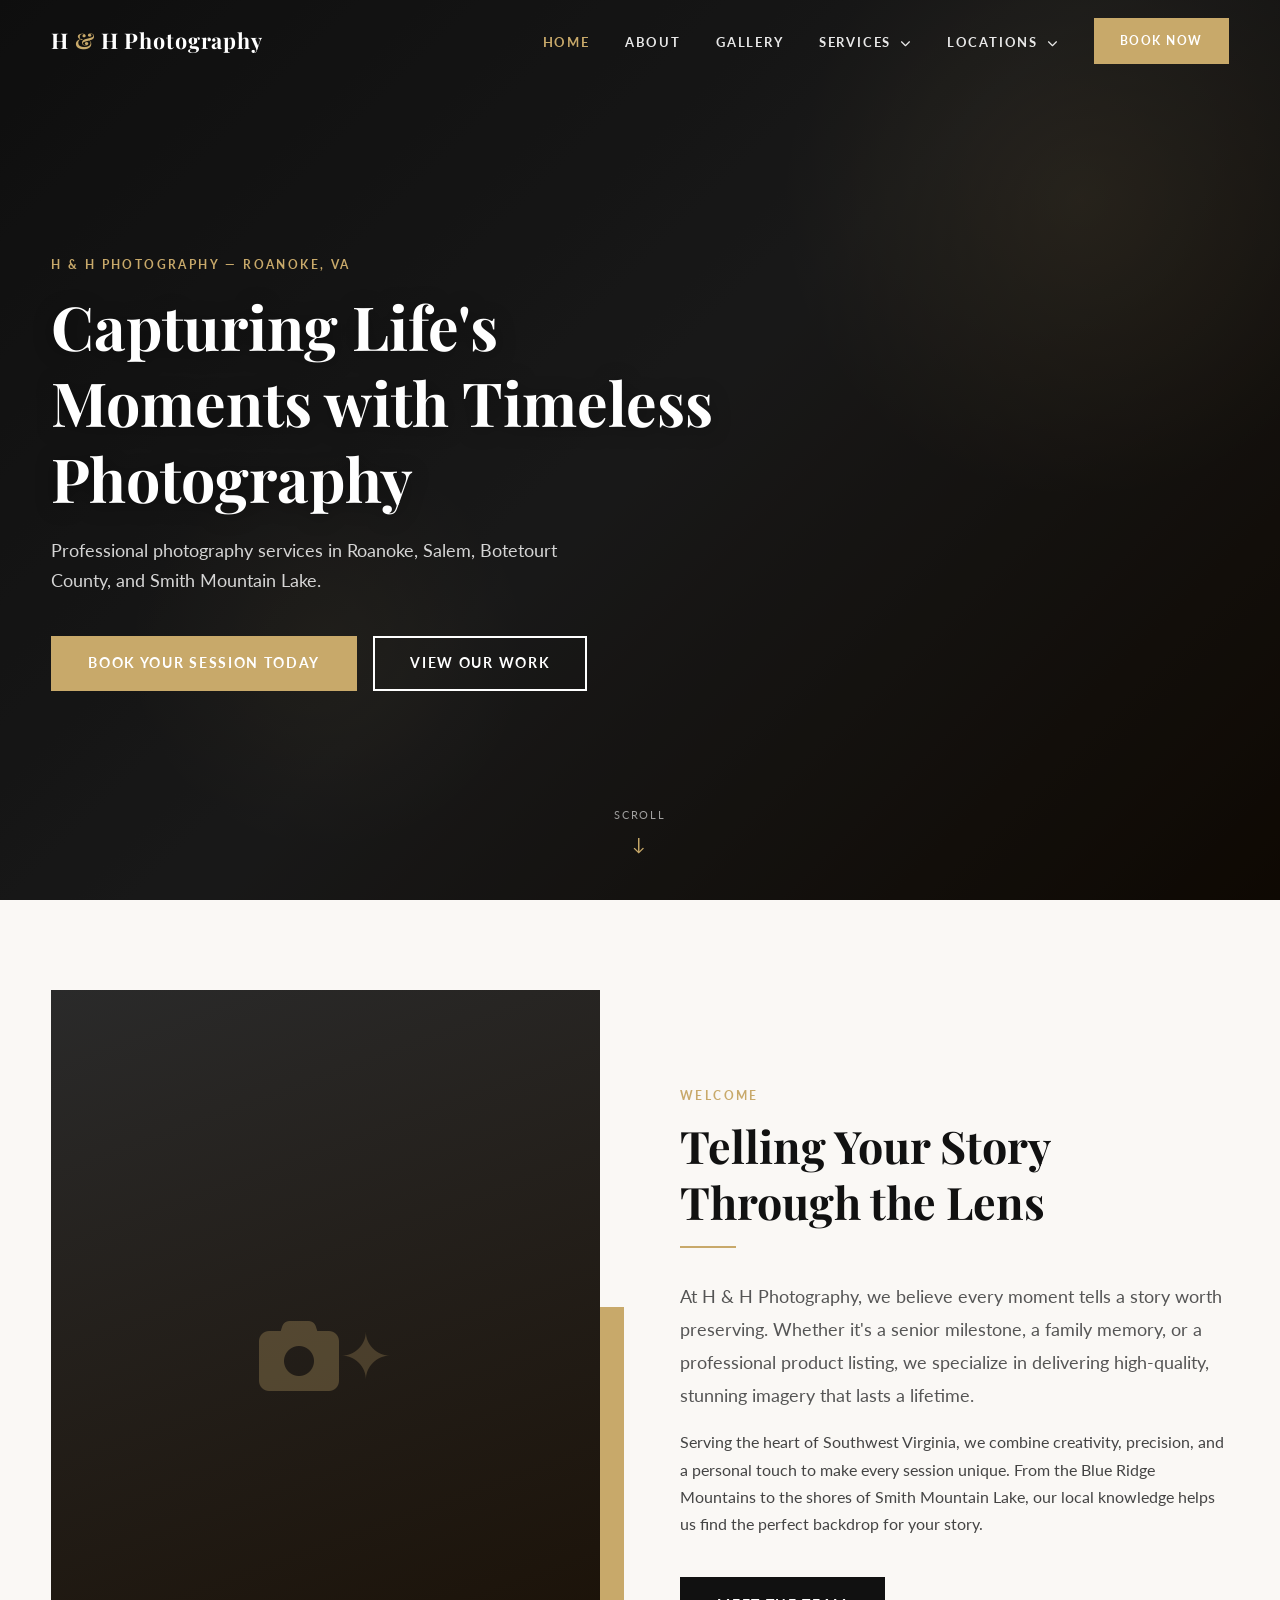
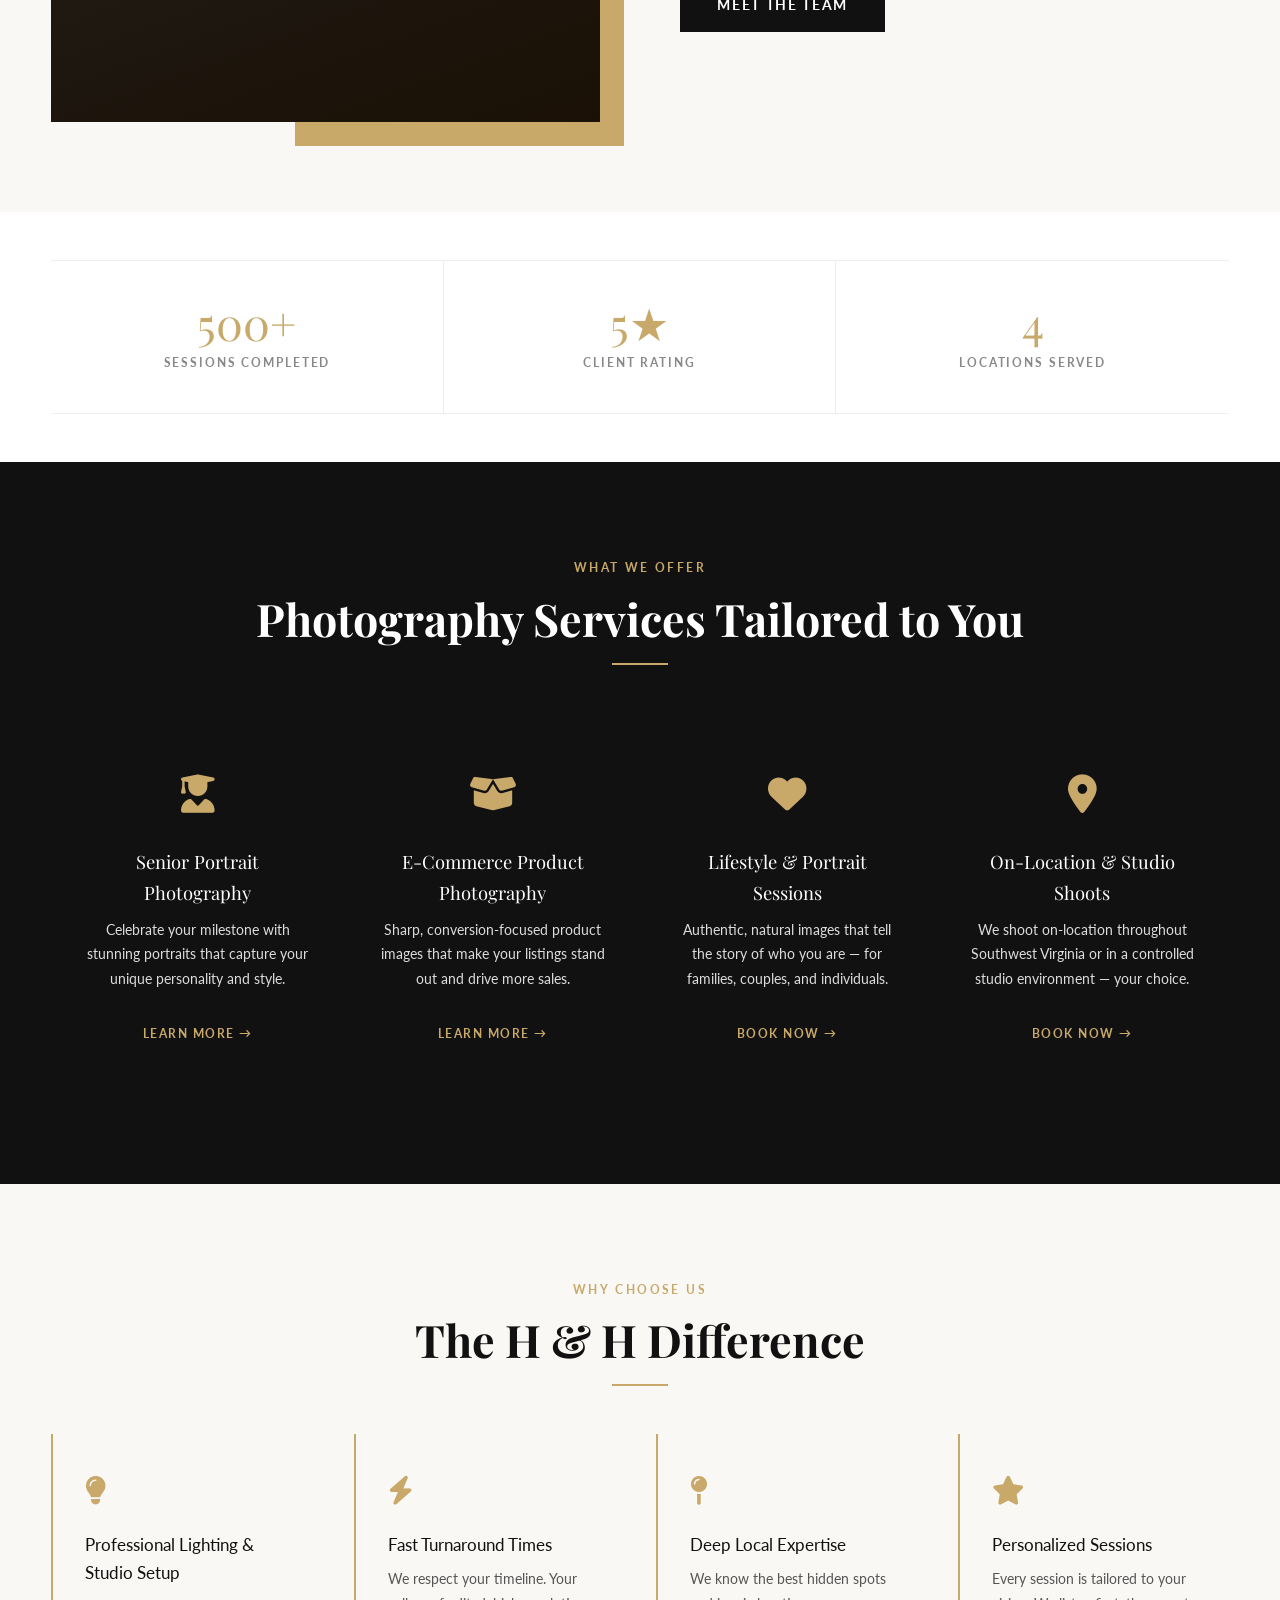
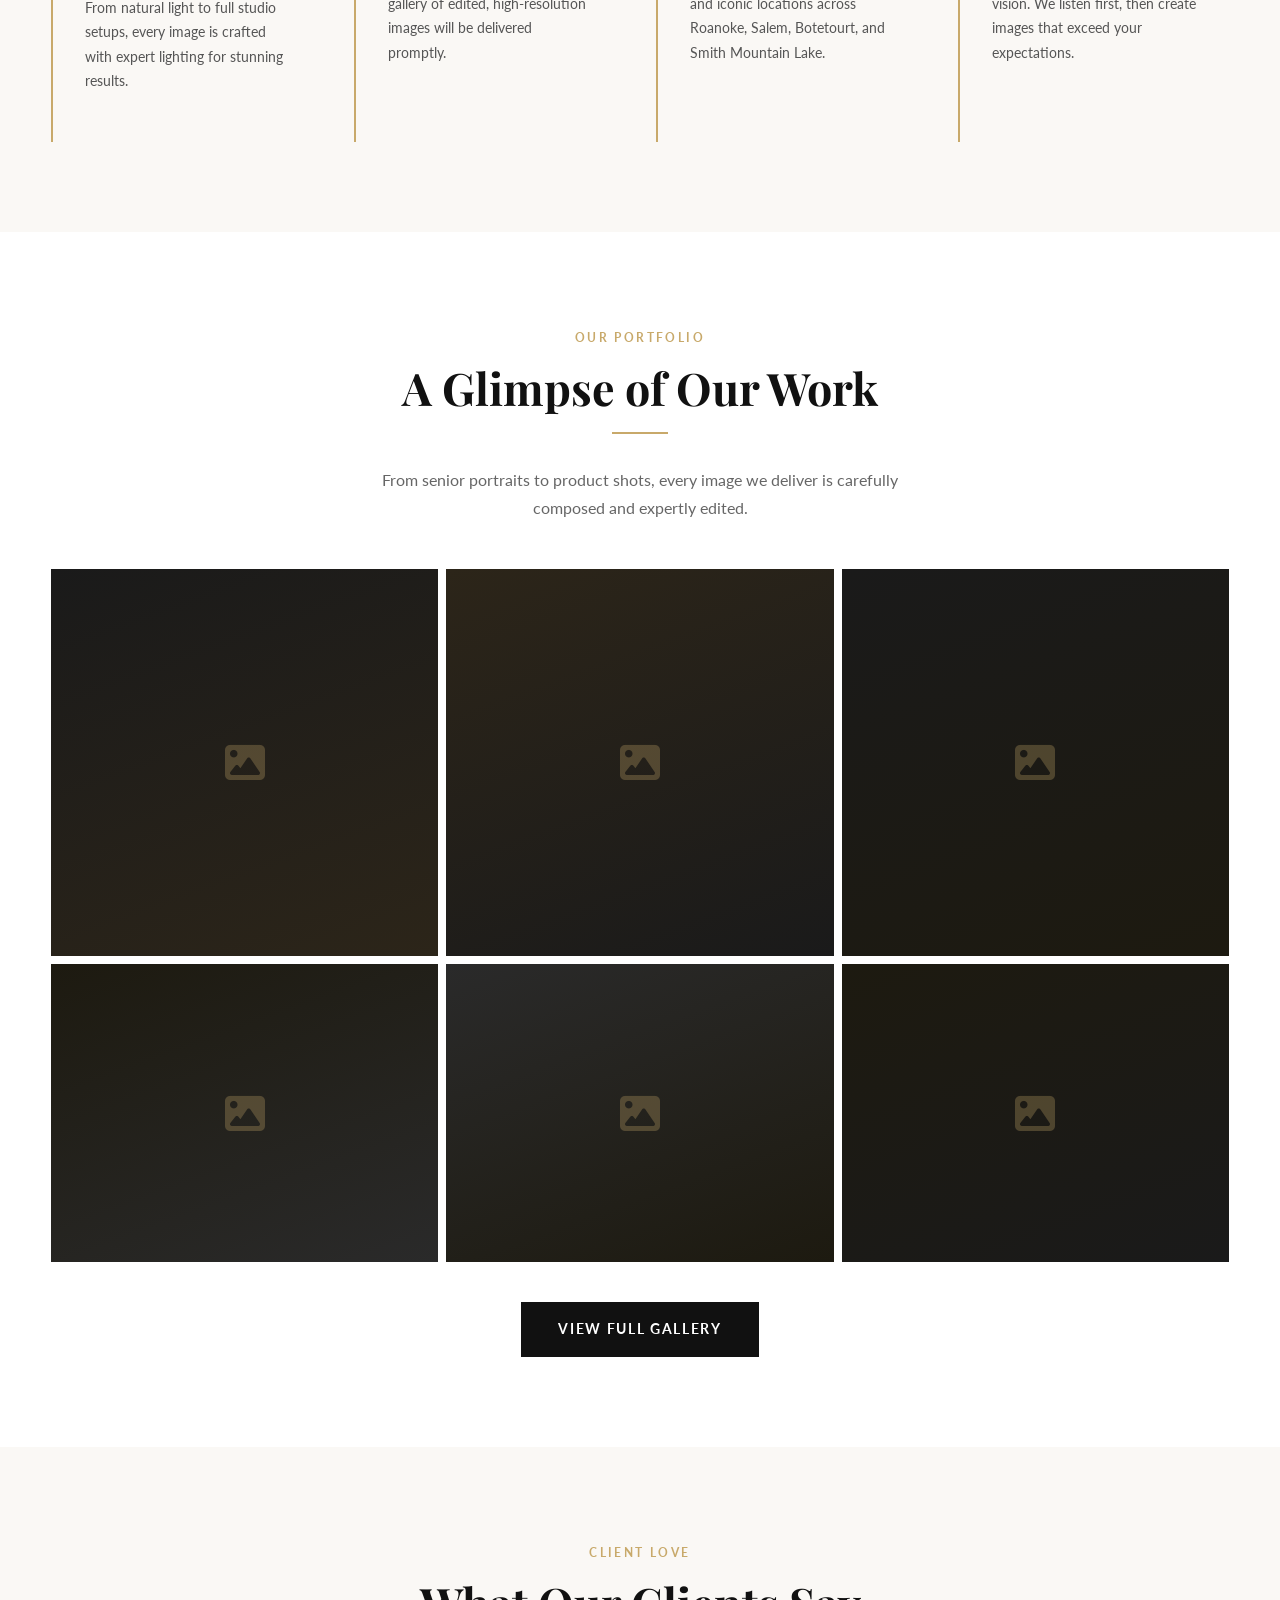
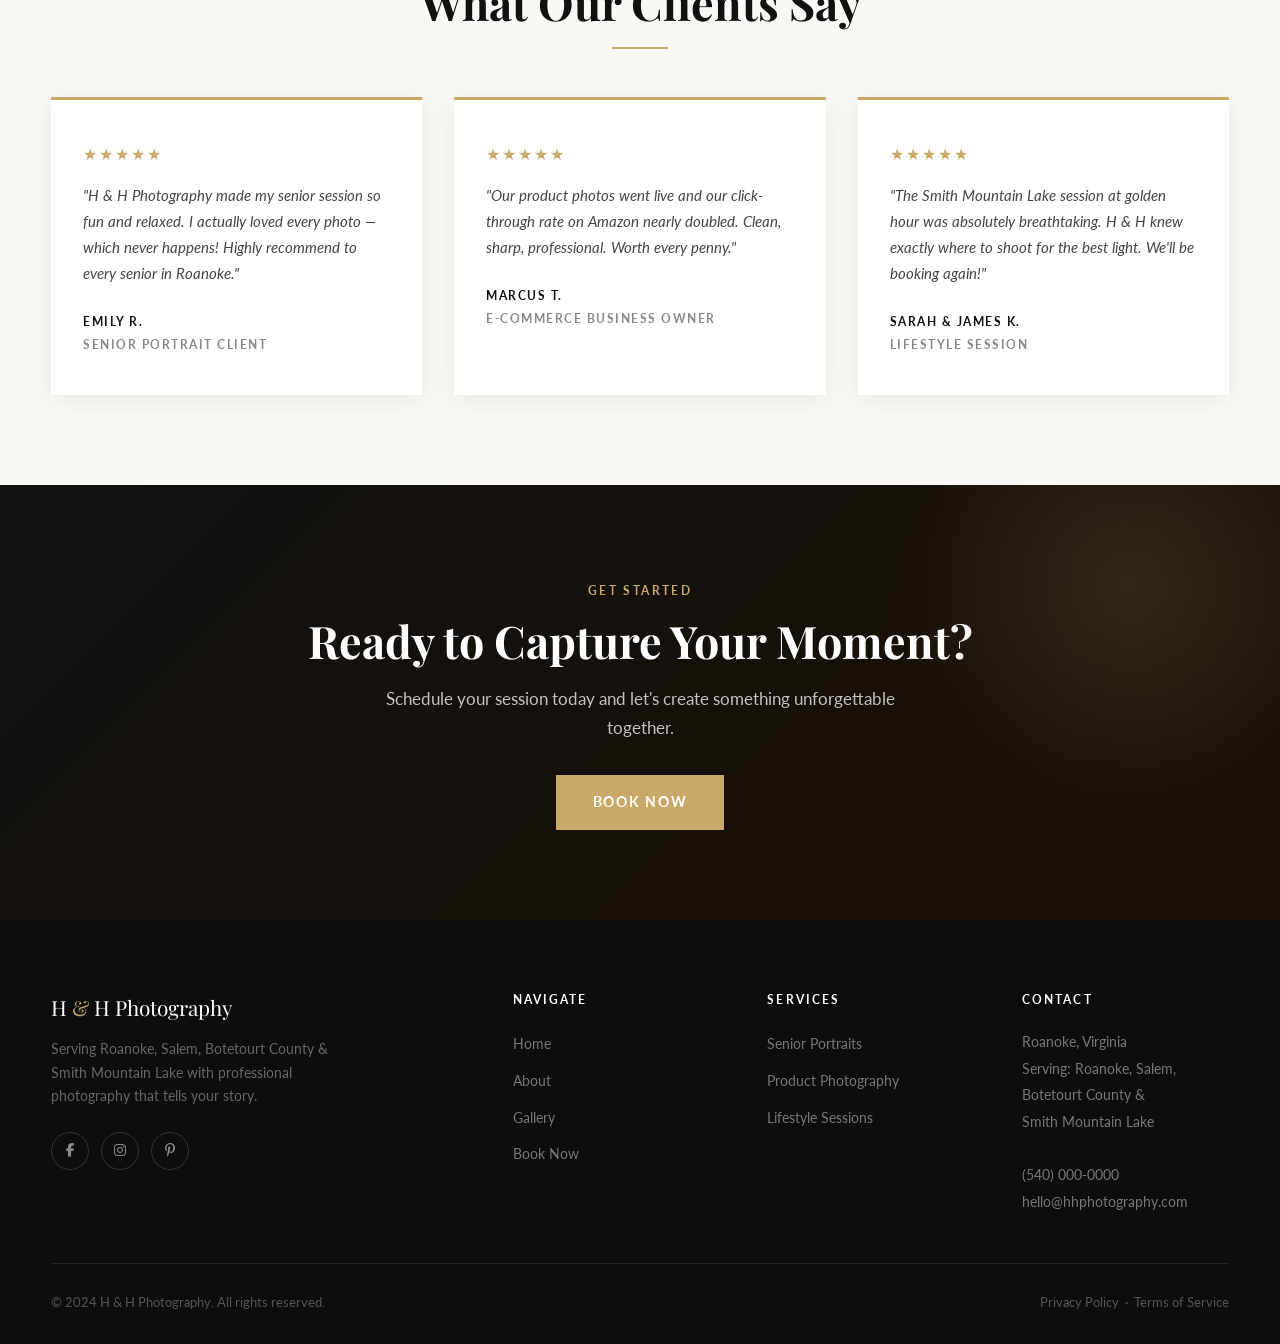
==== index.html @ ed5f849f "Build complete H & H Photography website Full multi-page photography website for H & H Photography (" ====
<!DOCTYPE html>
<html lang="en">
<head>
  <meta charset="UTF-8" />
  <meta name="viewport" content="width=device-width, initial-scale=1.0" />
  <meta name="description" content="H & H Photography — Professional photography services in Roanoke, Salem, Botetourt County, and Smith Mountain Lake, VA. Senior portraits, product photography, and lifestyle sessions." />
  <meta name="keywords" content="photographer in Roanoke VA, senior portraits Roanoke VA, product photography Roanoke VA, photography services Salem VA, Smith Mountain Lake photographer" />
  <title>H &amp; H Photography | Roanoke, VA — Senior Portraits &amp; Product Photography</title>
  <link rel="preconnect" href="https://fonts.googleapis.com" />
  <link rel="preconnect" href="https://fonts.gstatic.com" crossorigin />
  <link href="https://fonts.googleapis.com/css2?family=Playfair+Display:ital,wght@0,400;0,700;1,400&family=Lato:wght@300;400;700&display=swap" rel="stylesheet" />
  <link rel="stylesheet" href="https://cdnjs.cloudflare.com/ajax/libs/font-awesome/6.5.0/css/all.min.css" />
  <link rel="stylesheet" href="css/styles.css" />
</head>
<body>

  <!-- ===== NAVBAR ===== -->
  <nav class="navbar" aria-label="Main navigation">
    <div class="container navbar__inner">
      <a href="index.html" class="navbar__logo">H <span>&amp;</span> H Photography</a>

      <button class="navbar__toggle" aria-label="Toggle navigation" aria-expanded="false">
        <span></span><span></span><span></span>
      </button>

      <ul class="navbar__menu">
        <li><a href="index.html"   class="navbar__link">Home</a></li>
        <li><a href="about.html"   class="navbar__link">About</a></li>
        <li><a href="gallery.html" class="navbar__link">Gallery</a></li>

        <li class="navbar__dropdown">
          <a href="#" class="navbar__link">Services <i class="fa-solid fa-chevron-down" style="font-size:.65rem;margin-left:4px;"></i></a>
          <ul class="dropdown__menu">
            <li class="dropdown__item"><a href="services/senior-portraits.html">Senior Portrait Photography</a></li>
            <li class="dropdown__item"><a href="services/product-photography.html">E-Commerce Product Photography</a></li>
          </ul>
        </li>

        <li class="navbar__dropdown">
          <a href="#" class="navbar__link">Locations <i class="fa-solid fa-chevron-down" style="font-size:.65rem;margin-left:4px;"></i></a>
          <ul class="dropdown__menu">
            <li class="dropdown__item"><a href="locations/roanoke.html">Roanoke, VA</a></li>
            <li class="dropdown__item"><a href="locations/salem.html">Salem, VA</a></li>
            <li class="dropdown__item"><a href="locations/botetourt-county.html">Botetourt County</a></li>
            <li class="dropdown__item"><a href="locations/smith-mountain-lake.html">Smith Mountain Lake</a></li>
          </ul>
        </li>

        <li class="navbar__cta">
          <a href="contact.html" class="btn btn--gold">Book Now</a>
        </li>
      </ul>
    </div>
  </nav>

  <!-- ===== HERO ===== -->
  <section class="hero">
    <div class="hero__bg"></div>
    <div class="hero__overlay"></div>
    <div class="container">
      <div class="hero__content">
        <span class="section-label">H &amp; H Photography — Roanoke, VA</span>
        <h1 class="hero__title">Capturing Life's Moments with Timeless Photography</h1>
        <p class="hero__sub">Professional photography services in Roanoke, Salem, Botetourt County, and Smith Mountain Lake.</p>
        <div class="hero__actions">
          <a href="contact.html"  class="btn btn--gold">Book Your Session Today</a>
          <a href="gallery.html"  class="btn btn--outline-white">View Our Work</a>
        </div>
      </div>
    </div>
    <div class="hero__scroll" aria-hidden="true">Scroll</div>
  </section>

  <!-- ===== WELCOME ===== -->
  <section class="section section--cream">
    <div class="container">
      <div class="welcome__grid">
        <div class="welcome__visual reveal">
          <div class="welcome__img-placeholder" style="aspect-ratio:3/4;background:linear-gradient(160deg,#2a2a2a,#1a1005);display:flex;align-items:center;justify-content:center;">
            <i class="fa-solid fa-camera" style="font-size:5rem;color:rgba(200,169,106,0.3);"></i>
          </div>
          <div class="accent-block"></div>
        </div>
        <div class="reveal">
          <span class="section-label">Welcome</span>
          <h2>Telling Your Story Through the Lens</h2>
          <div class="divider divider--left"></div>
          <p class="lead">At H &amp; H Photography, we believe every moment tells a story worth preserving. Whether it's a senior milestone, a family memory, or a professional product listing, we specialize in delivering high-quality, stunning imagery that lasts a lifetime.</p>
          <p>Serving the heart of Southwest Virginia, we combine creativity, precision, and a personal touch to make every session unique. From the Blue Ridge Mountains to the shores of Smith Mountain Lake, our local knowledge helps us find the perfect backdrop for your story.</p>
          <a href="about.html" class="btn btn--dark" style="margin-top:1.5rem;">Meet the Team</a>
        </div>
      </div>
    </div>
  </section>

  <!-- ===== STATS ===== -->
  <section style="background:#fff;">
    <div class="container">
      <div class="stats-bar reveal-stagger">
        <div class="stat">
          <div class="stat__number">500+</div>
          <div class="stat__label">Sessions Completed</div>
        </div>
        <div class="stat">
          <div class="stat__number">5★</div>
          <div class="stat__label">Client Rating</div>
        </div>
        <div class="stat">
          <div class="stat__number">4</div>
          <div class="stat__label">Locations Served</div>
        </div>
      </div>
    </div>
  </section>

  <!-- ===== WHAT WE OFFER ===== -->
  <section class="section section--dark">
    <div class="container text-center">
      <span class="section-label">What We Offer</span>
      <h2 class="text-white">Photography Services Tailored to You</h2>
      <div class="divider"></div>
      <div class="services-grid reveal-stagger">
        <div class="service-card">
          <div class="service-card__icon"><i class="fa-solid fa-user-graduate"></i></div>
          <div class="service-card__title">Senior Portrait Photography</div>
          <p class="service-card__text">Celebrate your milestone with stunning portraits that capture your unique personality and style.</p>
          <a href="services/senior-portraits.html" style="color:#C8A96A;font-size:.78rem;font-weight:700;letter-spacing:.12em;text-transform:uppercase;margin-top:1rem;display:inline-block;">Learn More →</a>
        </div>
        <div class="service-card">
          <div class="service-card__icon"><i class="fa-solid fa-box-open"></i></div>
          <div class="service-card__title">E-Commerce Product Photography</div>
          <p class="service-card__text">Sharp, conversion-focused product images that make your listings stand out and drive more sales.</p>
          <a href="services/product-photography.html" style="color:#C8A96A;font-size:.78rem;font-weight:700;letter-spacing:.12em;text-transform:uppercase;margin-top:1rem;display:inline-block;">Learn More →</a>
        </div>
        <div class="service-card">
          <div class="service-card__icon"><i class="fa-solid fa-heart"></i></div>
          <div class="service-card__title">Lifestyle &amp; Portrait Sessions</div>
          <p class="service-card__text">Authentic, natural images that tell the story of who you are — for families, couples, and individuals.</p>
          <a href="contact.html" style="color:#C8A96A;font-size:.78rem;font-weight:700;letter-spacing:.12em;text-transform:uppercase;margin-top:1rem;display:inline-block;">Book Now →</a>
        </div>
        <div class="service-card">
          <div class="service-card__icon"><i class="fa-solid fa-location-dot"></i></div>
          <div class="service-card__title">On-Location &amp; Studio Shoots</div>
          <p class="service-card__text">We shoot on-location throughout Southwest Virginia or in a controlled studio environment — your choice.</p>
          <a href="contact.html" style="color:#C8A96A;font-size:.78rem;font-weight:700;letter-spacing:.12em;text-transform:uppercase;margin-top:1rem;display:inline-block;">Book Now →</a>
        </div>
      </div>
    </div>
  </section>

  <!-- ===== WHY CHOOSE US ===== -->
  <section class="section section--cream">
    <div class="container">
      <div class="text-center reveal">
        <span class="section-label">Why Choose Us</span>
        <h2>The H &amp; H Difference</h2>
        <div class="divider"></div>
      </div>
      <div class="why-grid reveal-stagger">
        <div class="why-item">
          <div class="why-item__icon"><i class="fa-solid fa-lightbulb"></i></div>
          <div class="why-item__title">Professional Lighting &amp; Studio Setup</div>
          <p class="why-item__text">From natural light to full studio setups, every image is crafted with expert lighting for stunning results.</p>
        </div>
        <div class="why-item">
          <div class="why-item__icon"><i class="fa-solid fa-bolt"></i></div>
          <div class="why-item__title">Fast Turnaround Times</div>
          <p class="why-item__text">We respect your timeline. Your gallery of edited, high-resolution images will be delivered promptly.</p>
        </div>
        <div class="why-item">
          <div class="why-item__icon"><i class="fa-solid fa-map-pin"></i></div>
          <div class="why-item__title">Deep Local Expertise</div>
          <p class="why-item__text">We know the best hidden spots and iconic locations across Roanoke, Salem, Botetourt, and Smith Mountain Lake.</p>
        </div>
        <div class="why-item">
          <div class="why-item__icon"><i class="fa-solid fa-star"></i></div>
          <div class="why-item__title">Personalized Sessions</div>
          <p class="why-item__text">Every session is tailored to your vision. We listen first, then create images that exceed your expectations.</p>
        </div>
      </div>
    </div>
  </section>

  <!-- ===== GALLERY PREVIEW ===== -->
  <section class="section" style="background:#fff;">
    <div class="container text-center reveal">
      <span class="section-label">Our Portfolio</span>
      <h2>A Glimpse of Our Work</h2>
      <div class="divider"></div>
      <p style="max-width:540px;margin:0 auto 3rem;color:#666;">From senior portraits to product shots, every image we deliver is carefully composed and expertly edited.</p>
    </div>
    <div class="container">
      <div style="display:grid;grid-template-columns:repeat(3,1fr);gap:8px;" class="reveal">
        <div style="background:linear-gradient(160deg,#1a1a1a,#2c2519);aspect-ratio:1;display:flex;align-items:center;justify-content:center;"><i class="fa-solid fa-image" style="font-size:2.5rem;color:rgba(200,169,106,0.3);"></i></div>
        <div style="background:linear-gradient(160deg,#2c2519,#1a1a1a);aspect-ratio:1;display:flex;align-items:center;justify-content:center;"><i class="fa-solid fa-image" style="font-size:2.5rem;color:rgba(200,169,106,0.3);"></i></div>
        <div style="background:linear-gradient(160deg,#1a1a1a,#1d1a10);aspect-ratio:1;display:flex;align-items:center;justify-content:center;"><i class="fa-solid fa-image" style="font-size:2.5rem;color:rgba(200,169,106,0.3);"></i></div>
        <div style="background:linear-gradient(160deg,#1d1a10,#2a2a2a);aspect-ratio:1.3;display:flex;align-items:center;justify-content:center;"><i class="fa-solid fa-image" style="font-size:2.5rem;color:rgba(200,169,106,0.3);"></i></div>
        <div style="background:linear-gradient(160deg,#2a2a2a,#1d1a10);aspect-ratio:1.3;display:flex;align-items:center;justify-content:center;"><i class="fa-solid fa-image" style="font-size:2.5rem;color:rgba(200,169,106,0.3);"></i></div>
        <div style="background:linear-gradient(160deg,#1d1a10,#1a1a1a);aspect-ratio:1.3;display:flex;align-items:center;justify-content:center;"><i class="fa-solid fa-image" style="font-size:2.5rem;color:rgba(200,169,106,0.3);"></i></div>
      </div>
      <div class="text-center" style="margin-top:2.5rem;">
        <a href="gallery.html" class="btn btn--dark">View Full Gallery</a>
      </div>
    </div>
  </section>

  <!-- ===== TESTIMONIALS ===== -->
  <section class="section section--cream">
    <div class="container text-center reveal">
      <span class="section-label">Client Love</span>
      <h2>What Our Clients Say</h2>
      <div class="divider"></div>
    </div>
    <div class="container">
      <div class="testimonials-grid reveal-stagger">
        <div class="testimonial-card">
          <div class="testimonial-card__stars">★★★★★</div>
          <p class="testimonial-card__text">"H &amp; H Photography made my senior session so fun and relaxed. I actually loved every photo — which never happens! Highly recommend to every senior in Roanoke."</p>
          <div class="testimonial-card__author"><strong>Emily R.</strong> Senior Portrait Client</div>
        </div>
        <div class="testimonial-card">
          <div class="testimonial-card__stars">★★★★★</div>
          <p class="testimonial-card__text">"Our product photos went live and our click-through rate on Amazon nearly doubled. Clean, sharp, professional. Worth every penny."</p>
          <div class="testimonial-card__author"><strong>Marcus T.</strong> E-Commerce Business Owner</div>
        </div>
        <div class="testimonial-card">
          <div class="testimonial-card__stars">★★★★★</div>
          <p class="testimonial-card__text">"The Smith Mountain Lake session at golden hour was absolutely breathtaking. H &amp; H knew exactly where to shoot for the best light. We'll be booking again!"</p>
          <div class="testimonial-card__author"><strong>Sarah &amp; James K.</strong> Lifestyle Session</div>
        </div>
      </div>
    </div>
  </section>

  <!-- ===== CTA BANNER ===== -->
  <section class="cta-banner">
    <div class="container">
      <span class="section-label">Get Started</span>
      <h2>Ready to Capture Your Moment?</h2>
      <p>Schedule your session today and let's create something unforgettable together.</p>
      <a href="contact.html" class="btn btn--gold">Book Now</a>
    </div>
  </section>

  <!-- ===== FOOTER ===== -->
  <footer class="footer">
    <div class="container">
      <div class="footer__inner">
        <div>
          <div class="footer__brand-name">H <span>&amp;</span> H Photography</div>
          <p class="footer__tagline">Serving Roanoke, Salem, Botetourt County &amp; Smith Mountain Lake with professional photography that tells your story.</p>
          <div class="footer__social">
            <a href="#" class="social-icon" aria-label="Facebook"><i class="fa-brands fa-facebook-f"></i></a>
            <a href="#" class="social-icon" aria-label="Instagram"><i class="fa-brands fa-instagram"></i></a>
            <a href="#" class="social-icon" aria-label="Pinterest"><i class="fa-brands fa-pinterest-p"></i></a>
          </div>
        </div>
        <div class="footer__col">
          <h5>Navigate</h5>
          <ul>
            <li><a href="index.html">Home</a></li>
            <li><a href="about.html">About</a></li>
            <li><a href="gallery.html">Gallery</a></li>
            <li><a href="contact.html">Book Now</a></li>
          </ul>
        </div>
        <div class="footer__col">
          <h5>Services</h5>
          <ul>
            <li><a href="services/senior-portraits.html">Senior Portraits</a></li>
            <li><a href="services/product-photography.html">Product Photography</a></li>
            <li><a href="gallery.html">Lifestyle Sessions</a></li>
          </ul>
        </div>
        <div class="footer__col">
          <h5>Contact</h5>
          <address>
            Roanoke, Virginia<br/>
            Serving: Roanoke, Salem,<br/>
            Botetourt County &amp;<br/>
            Smith Mountain Lake<br/><br/>
            <a href="tel:+15400000000">(540) 000-0000</a><br/>
            <a href="mailto:hello@hhphotography.com">hello@hhphotography.com</a>
          </address>
        </div>
      </div>
      <div class="footer__bottom">
        <span>&copy; 2024 H &amp; H Photography. All rights reserved.</span>
        <div class="footer__bottom-right">
          <a href="#">Privacy Policy</a> &nbsp;·&nbsp; <a href="#">Terms of Service</a>
        </div>
      </div>
    </div>
  </footer>

  <script src="js/main.js"></script>
</body>
</html>
---- css/styles.css ----
/* =============================================
   H & H Photography — Main Stylesheet
   Colors: #111111 | #FFFFFF | Gold #C8A96A
   Fonts: Playfair Display (headings) | Lato (body)
   ============================================= */

/* ---------- Reset & Base ---------- */
*, *::before, *::after { box-sizing: border-box; margin: 0; padding: 0; }

html { scroll-behavior: smooth; font-size: 16px; }

body {
  font-family: 'Lato', sans-serif;
  color: #111111;
  background: #fff;
  overflow-x: hidden;
  line-height: 1.7;
}

img { display: block; max-width: 100%; height: auto; }
a  { text-decoration: none; color: inherit; }
ul { list-style: none; }

/* ---------- Typography ---------- */
h1, h2, h3, h4 {
  font-family: 'Playfair Display', serif;
  font-weight: 700;
  line-height: 1.25;
  color: #111;
}

h1 { font-size: clamp(2.2rem, 5vw, 3.8rem); }
h2 { font-size: clamp(1.8rem, 3.5vw, 2.8rem); }
h3 { font-size: clamp(1.25rem, 2.5vw, 1.7rem); }
h4 { font-size: 1.1rem; }

p { font-size: 1rem; color: #444; margin-bottom: 1rem; }

.lead {
  font-size: 1.15rem;
  color: #555;
  line-height: 1.8;
}

/* ---------- Utility ---------- */
.container {
  width: 92%;
  max-width: 1200px;
  margin: 0 auto;
}

.section { padding: 90px 0; }
.section--dark { background: #111; color: #fff; }
.section--dark h2, .section--dark h3, .section--dark p { color: #ddd; }
.section--cream { background: #faf8f5; }
.section--gold  { background: #C8A96A; }

.text-center { text-align: center; }
.text-gold    { color: #C8A96A !important; }
.text-white   { color: #fff !important; }

.section-label {
  display: inline-block;
  font-family: 'Lato', sans-serif;
  font-size: 0.75rem;
  font-weight: 700;
  letter-spacing: 0.2em;
  text-transform: uppercase;
  color: #C8A96A;
  margin-bottom: 0.75rem;
}

.divider {
  width: 56px;
  height: 2px;
  background: #C8A96A;
  margin: 1rem auto 2rem;
}
.divider--left { margin-left: 0; }

/* ---------- Buttons ---------- */
.btn {
  display: inline-block;
  padding: 0.85rem 2.2rem;
  font-family: 'Lato', sans-serif;
  font-size: 0.875rem;
  font-weight: 700;
  letter-spacing: 0.12em;
  text-transform: uppercase;
  border: 2px solid transparent;
  cursor: pointer;
  transition: all 0.3s ease;
}

.btn--gold {
  background: #C8A96A;
  color: #fff;
  border-color: #C8A96A;
}
.btn--gold:hover {
  background: transparent;
  color: #C8A96A;
}

.btn--outline-gold {
  background: transparent;
  color: #C8A96A;
  border-color: #C8A96A;
}
.btn--outline-gold:hover {
  background: #C8A96A;
  color: #fff;
}

.btn--outline-white {
  background: transparent;
  color: #fff;
  border-color: #fff;
}
.btn--outline-white:hover {
  background: #fff;
  color: #111;
}

.btn--dark {
  background: #111;
  color: #fff;
  border-color: #111;
}
.btn--dark:hover {
  background: transparent;
  color: #111;
}

/* ---------- Navigation ---------- */
.navbar {
  position: fixed;
  top: 0; left: 0; right: 0;
  z-index: 1000;
  padding: 1.1rem 0;
  transition: background 0.4s ease, box-shadow 0.4s ease, padding 0.4s ease;
}

.navbar.scrolled {
  background: rgba(255,255,255,0.97);
  box-shadow: 0 2px 24px rgba(0,0,0,0.1);
  padding: 0.7rem 0;
}

.navbar__inner {
  display: flex;
  align-items: center;
  justify-content: space-between;
}

.navbar__logo {
  font-family: 'Playfair Display', serif;
  font-size: 1.35rem;
  font-weight: 700;
  color: #fff;
  letter-spacing: 0.04em;
  transition: color 0.4s;
}
.navbar.scrolled .navbar__logo { color: #111; }
.navbar__logo span { color: #C8A96A; }

.navbar__menu {
  display: flex;
  align-items: center;
  gap: 2.2rem;
}

.navbar__link {
  font-size: 0.8rem;
  font-weight: 700;
  letter-spacing: 0.14em;
  text-transform: uppercase;
  color: rgba(255,255,255,0.9);
  transition: color 0.3s;
  position: relative;
}
.navbar.scrolled .navbar__link { color: #111; }
.navbar__link::after {
  content: '';
  position: absolute;
  bottom: -3px; left: 0;
  width: 0; height: 2px;
  background: #C8A96A;
  transition: width 0.3s;
}
.navbar__link:hover::after { width: 100%; }
.navbar__link:hover { color: #C8A96A !important; }

/* Dropdown */
.navbar__dropdown { position: relative; }

.dropdown__menu {
  position: absolute;
  top: calc(100% + 14px);
  left: 50%;
  transform: translateX(-50%) translateY(8px);
  background: #fff;
  border-top: 2px solid #C8A96A;
  box-shadow: 0 16px 48px rgba(0,0,0,0.14);
  min-width: 240px;
  opacity: 0;
  pointer-events: none;
  transition: opacity 0.25s ease, transform 0.25s ease;
  z-index: 200;
}

.navbar__dropdown:hover .dropdown__menu,
.navbar__dropdown:focus-within .dropdown__menu {
  opacity: 1;
  pointer-events: all;
  transform: translateX(-50%) translateY(0);
}

.dropdown__item a {
  display: block;
  padding: 0.85rem 1.4rem;
  font-size: 0.8rem;
  font-weight: 600;
  letter-spacing: 0.1em;
  text-transform: uppercase;
  color: #111;
  transition: background 0.2s, color 0.2s;
}
.dropdown__item a:hover {
  background: #f7f3ec;
  color: #C8A96A;
}

.navbar__cta .btn {
  font-size: 0.78rem;
  padding: 0.65rem 1.5rem;
}

/* Hamburger */
.navbar__toggle {
  display: none;
  flex-direction: column;
  gap: 5px;
  cursor: pointer;
  background: none;
  border: none;
  padding: 4px;
}
.navbar__toggle span {
  display: block;
  width: 26px; height: 2px;
  background: #fff;
  transition: background 0.4s, transform 0.3s;
}
.navbar.scrolled .navbar__toggle span { background: #111; }

/* Mobile nav */
@media (max-width: 900px) {
  .navbar__toggle { display: flex; }

  .navbar__menu {
    position: fixed;
    inset: 0;
    background: #111;
    flex-direction: column;
    justify-content: center;
    gap: 2rem;
    transform: translateX(100%);
    transition: transform 0.4s ease;
    z-index: 999;
  }
  .navbar__menu.open { transform: translateX(0); }
  .navbar__link { color: #fff !important; font-size: 1rem; }

  .dropdown__menu {
    position: static;
    transform: none !important;
    opacity: 1;
    pointer-events: all;
    box-shadow: none;
    background: #1a1a1a;
    display: none;
    border-top: none;
  }
  .navbar__dropdown.open .dropdown__menu { display: block; }
  .dropdown__item a { color: #ccc; }

  .navbar__cta { order: -1; }
}

/* ---------- Hero ---------- */
.hero {
  position: relative;
  min-height: 100vh;
  display: flex;
  align-items: center;
  overflow: hidden;
}

.hero__bg {
  position: absolute;
  inset: 0;
  background: linear-gradient(135deg, #1a1a1a 0%, #2c2c2c 50%, #1a1005 100%);
  z-index: 0;
}

/* Decorative bokeh circles */
.hero__bg::before {
  content: '';
  position: absolute;
  width: 600px; height: 600px;
  border-radius: 50%;
  background: radial-gradient(circle, rgba(200,169,106,0.18) 0%, transparent 70%);
  top: -100px; right: -100px;
}
.hero__bg::after {
  content: '';
  position: absolute;
  width: 400px; height: 400px;
  border-radius: 50%;
  background: radial-gradient(circle, rgba(200,169,106,0.1) 0%, transparent 70%);
  bottom: 50px; left: 10%;
}

.hero__overlay {
  position: absolute;
  inset: 0;
  background: rgba(0,0,0,0.45);
  z-index: 1;
}

.hero__content {
  position: relative;
  z-index: 2;
  color: #fff;
  max-width: 700px;
  padding: 120px 0 80px;
  animation: fadeInUp 0.9s ease both;
}

.hero__content .section-label { color: #C8A96A; }

.hero__title {
  color: #fff;
  margin-bottom: 1.25rem;
  text-shadow: 0 2px 20px rgba(0,0,0,0.4);
}

.hero__sub {
  color: rgba(255,255,255,0.82);
  font-size: 1.1rem;
  max-width: 560px;
  margin-bottom: 2.5rem;
}

.hero__actions { display: flex; gap: 1rem; flex-wrap: wrap; }

/* Scroll indicator */
.hero__scroll {
  position: absolute;
  bottom: 2.5rem;
  left: 50%;
  transform: translateX(-50%);
  z-index: 2;
  display: flex;
  flex-direction: column;
  align-items: center;
  gap: 6px;
  color: rgba(255,255,255,0.6);
  font-size: 0.7rem;
  letter-spacing: 0.15em;
  text-transform: uppercase;
  animation: bounce 2.4s infinite;
}
.hero__scroll::after {
  content: '↓';
  font-size: 1.1rem;
  color: #C8A96A;
}

/* ---------- Welcome ---------- */
.welcome__grid {
  display: grid;
  grid-template-columns: 1fr 1fr;
  gap: 5rem;
  align-items: center;
}

.welcome__visual {
  position: relative;
}

.welcome__img-placeholder {
  width: 100%;
  aspect-ratio: 3/4;
  background: linear-gradient(160deg, #2a2a2a, #1a1005);
  display: flex;
  align-items: center;
  justify-content: center;
  color: rgba(200,169,106,0.4);
  font-size: 3rem;
}

.welcome__img-placeholder::after {
  content: '✦';
  font-size: 4rem;
  color: rgba(200,169,106,0.25);
}

.accent-block {
  position: absolute;
  bottom: -24px; right: -24px;
  width: 60%; height: 60%;
  background: #C8A96A;
  z-index: -1;
}

/* ---------- Services Grid ---------- */
.services-grid {
  display: grid;
  grid-template-columns: repeat(auto-fit, minmax(240px, 1fr));
  gap: 2px;
  margin-top: 3rem;
}

.service-card {
  background: #111;
  color: #fff;
  padding: 3rem 2rem;
  text-align: center;
  transition: background 0.3s;
  position: relative;
  overflow: hidden;
}
.service-card::before {
  content: '';
  position: absolute;
  inset: 0;
  background: linear-gradient(160deg, rgba(200,169,106,0.08), transparent);
  opacity: 0;
  transition: opacity 0.3s;
}
.service-card:hover { background: #1a1a1a; }
.service-card:hover::before { opacity: 1; }

.service-card__icon {
  font-size: 2.4rem;
  margin-bottom: 1.25rem;
  color: #C8A96A;
}

.service-card__title {
  font-family: 'Playfair Display', serif;
  font-size: 1.15rem;
  color: #fff;
  margin-bottom: 0.6rem;
}

.service-card__text { font-size: 0.9rem; color: #aaa; }

/* ---------- Why Choose Us ---------- */
.why-grid {
  display: grid;
  grid-template-columns: repeat(auto-fit, minmax(220px, 1fr));
  gap: 2rem;
  margin-top: 3rem;
}

.why-item {
  padding: 2rem;
  border-left: 2px solid #C8A96A;
}

.why-item__icon { font-size: 1.8rem; margin-bottom: 1rem; color: #C8A96A; }
.why-item__title { font-size: 1.05rem; margin-bottom: 0.5rem; }
.why-item__text  { font-size: 0.9rem; color: #555; }

/* ---------- CTA Banner ---------- */
.cta-banner {
  background: linear-gradient(135deg, #111 0%, #1a1005 100%);
  padding: 90px 0;
  text-align: center;
  position: relative;
  overflow: hidden;
}
.cta-banner::before {
  content: '';
  position: absolute;
  width: 500px; height: 500px;
  border-radius: 50%;
  background: radial-gradient(circle, rgba(200,169,106,0.15) 0%, transparent 70%);
  top: -150px; right: -100px;
  pointer-events: none;
}

.cta-banner h2 { color: #fff; margin-bottom: 1rem; }
.cta-banner p  { color: rgba(255,255,255,0.75); max-width: 520px; margin: 0 auto 2rem; font-size: 1.05rem; }

/* ---------- Gallery Page ---------- */
.gallery-grid {
  columns: 3;
  column-gap: 12px;
  margin-top: 3rem;
}

.gallery-item {
  break-inside: avoid;
  margin-bottom: 12px;
  overflow: hidden;
  position: relative;
  cursor: pointer;
}

.gallery-placeholder {
  width: 100%;
  background: linear-gradient(160deg, #2a2a2a, #1a1005);
  display: flex;
  align-items: center;
  justify-content: center;
  color: rgba(200,169,106,0.35);
  font-size: 1.5rem;
  transition: transform 0.4s ease;
}

.gallery-item:hover .gallery-placeholder { transform: scale(1.04); }

.gallery-item__overlay {
  position: absolute;
  inset: 0;
  background: rgba(0,0,0,0.55);
  display: flex;
  align-items: center;
  justify-content: center;
  opacity: 0;
  transition: opacity 0.3s;
}
.gallery-item:hover .gallery-item__overlay { opacity: 1; }

.gallery-item__overlay span {
  color: #fff;
  font-size: 0.75rem;
  font-weight: 700;
  letter-spacing: 0.2em;
  text-transform: uppercase;
  border-bottom: 1px solid #C8A96A;
  padding-bottom: 3px;
}

/* Gallery filters */
.gallery-filters {
  display: flex;
  gap: 0.75rem;
  justify-content: center;
  flex-wrap: wrap;
  margin-bottom: 0;
}

.filter-btn {
  padding: 0.55rem 1.4rem;
  font-size: 0.78rem;
  font-weight: 700;
  letter-spacing: 0.12em;
  text-transform: uppercase;
  border: 1px solid #ddd;
  background: transparent;
  color: #555;
  cursor: pointer;
  transition: all 0.3s;
}
.filter-btn.active,
.filter-btn:hover {
  background: #111;
  border-color: #111;
  color: #fff;
}

@media (max-width: 768px) {
  .gallery-grid { columns: 2; }
}
@media (max-width: 480px) {
  .gallery-grid { columns: 1; }
}

/* ---------- About Page ---------- */
.about-grid {
  display: grid;
  grid-template-columns: 1fr 1fr;
  gap: 5rem;
  align-items: center;
}

.values-list { margin-top: 2rem; }
.values-list li {
  display: flex;
  align-items: flex-start;
  gap: 1rem;
  margin-bottom: 1.25rem;
}
.values-list__icon { color: #C8A96A; font-size: 1.1rem; margin-top: 2px; flex-shrink: 0; }
.values-list__text strong { display: block; font-size: 0.95rem; color: #111; margin-bottom: 0.2rem; }
.values-list__text span  { font-size: 0.875rem; color: #666; }

/* Stats bar */
.stats-bar {
  display: grid;
  grid-template-columns: repeat(3, 1fr);
  text-align: center;
  border-top: 1px solid #eee;
  border-bottom: 1px solid #eee;
  margin: 3rem 0;
}

.stat {
  padding: 2.5rem 1rem;
  border-right: 1px solid #eee;
}
.stat:last-child { border-right: none; }

.stat__number {
  font-family: 'Playfair Display', serif;
  font-size: 2.8rem;
  color: #C8A96A;
  line-height: 1;
  margin-bottom: 0.4rem;
}

.stat__label {
  font-size: 0.78rem;
  font-weight: 700;
  letter-spacing: 0.15em;
  text-transform: uppercase;
  color: #888;
}

/* ---------- Services Pages ---------- */
.feature-list {
  margin-top: 1.5rem;
}

.feature-list li {
  display: flex;
  align-items: flex-start;
  gap: 0.9rem;
  padding: 0.85rem 0;
  border-bottom: 1px solid #f0f0f0;
}
.feature-list li:last-child { border-bottom: none; }
.feature-list__check { color: #C8A96A; flex-shrink: 0; font-size: 1rem; margin-top: 2px; }

.perfect-grid {
  display: grid;
  grid-template-columns: repeat(auto-fit, minmax(180px, 1fr));
  gap: 1.5rem;
  margin-top: 2rem;
}

.perfect-card {
  background: #f7f3ec;
  padding: 1.5rem;
  text-align: center;
  border-bottom: 2px solid #C8A96A;
}

.perfect-card__icon { font-size: 2rem; margin-bottom: 0.75rem; }
.perfect-card__title { font-family: 'Playfair Display', serif; font-size: 1rem; color: #111; }

/* Two-col content layout */
.content-grid {
  display: grid;
  grid-template-columns: 1fr 1fr;
  gap: 4rem;
  align-items: start;
}

/* ---------- Location Pages ---------- */
.location-hero {
  min-height: 60vh;
  display: flex;
  align-items: center;
  position: relative;
  overflow: hidden;
}

.location-hero__bg {
  position: absolute;
  inset: 0;
  background: linear-gradient(135deg, #111 0%, #1d1a10 100%);
  z-index: 0;
}
.location-hero__overlay {
  position: absolute;
  inset: 0;
  background: rgba(0,0,0,0.5);
  z-index: 1;
}

.location-hero__content {
  position: relative;
  z-index: 2;
  color: #fff;
  padding: 120px 0 60px;
}

.location-hero__content h1 { color: #fff; }
.location-hero__content p  { color: rgba(255,255,255,0.8); max-width: 560px; }

/* Highlights */
.highlight-cards {
  display: grid;
  grid-template-columns: repeat(auto-fit, minmax(200px, 1fr));
  gap: 1.5rem;
  margin-top: 2rem;
}

.highlight-card {
  padding: 2rem 1.5rem;
  border: 1px solid #eee;
  transition: border-color 0.3s, box-shadow 0.3s;
  text-align: center;
}
.highlight-card:hover {
  border-color: #C8A96A;
  box-shadow: 0 8px 32px rgba(200,169,106,0.12);
}

.highlight-card__icon { font-size: 2rem; color: #C8A96A; margin-bottom: 1rem; }
.highlight-card__title { font-size: 1rem; margin-bottom: 0.4rem; }
.highlight-card__text  { font-size: 0.875rem; color: #666; }

/* ---------- Contact / Book Page ---------- */
.contact-grid {
  display: grid;
  grid-template-columns: 1fr 1.4fr;
  gap: 5rem;
  align-items: start;
}

.contact-info__item {
  display: flex;
  gap: 1rem;
  margin-bottom: 2rem;
}
.contact-info__icon {
  width: 44px; height: 44px;
  background: #f7f3ec;
  border-radius: 50%;
  display: flex;
  align-items: center;
  justify-content: center;
  color: #C8A96A;
  font-size: 1.1rem;
  flex-shrink: 0;
}
.contact-info__label { font-size: 0.72rem; font-weight: 700; letter-spacing: 0.15em; text-transform: uppercase; color: #888; }
.contact-info__value { font-size: 0.95rem; color: #111; margin-top: 0.1rem; }

/* Form */
.booking-form { }

.form-row {
  display: grid;
  grid-template-columns: 1fr 1fr;
  gap: 1.25rem;
}

.form-group {
  margin-bottom: 1.25rem;
  display: flex;
  flex-direction: column;
}

.form-group label {
  font-size: 0.75rem;
  font-weight: 700;
  letter-spacing: 0.12em;
  text-transform: uppercase;
  color: #555;
  margin-bottom: 0.5rem;
}

.form-group input,
.form-group select,
.form-group textarea {
  padding: 0.85rem 1rem;
  border: 1px solid #ddd;
  background: #faf9f7;
  font-family: 'Lato', sans-serif;
  font-size: 0.95rem;
  color: #111;
  transition: border-color 0.3s;
  outline: none;
  -webkit-appearance: none;
}

.form-group input:focus,
.form-group select:focus,
.form-group textarea:focus {
  border-color: #C8A96A;
  background: #fff;
}

.form-group textarea { resize: vertical; min-height: 120px; }

/* ---------- Page Hero (non-home) ---------- */
.page-hero {
  padding: 160px 0 80px;
  background: linear-gradient(135deg, #111 0%, #1d1a10 100%);
  text-align: center;
  position: relative;
  overflow: hidden;
}
.page-hero::before {
  content: '';
  position: absolute;
  width: 400px; height: 400px;
  border-radius: 50%;
  background: radial-gradient(circle, rgba(200,169,106,0.15) 0%, transparent 70%);
  bottom: -100px; right: -50px;
  pointer-events: none;
}

.page-hero h1 { color: #fff; }
.page-hero .lead { color: rgba(255,255,255,0.75); max-width: 560px; margin: 0 auto; }

/* ---------- Testimonials ---------- */
.testimonials-grid {
  display: grid;
  grid-template-columns: repeat(auto-fit, minmax(280px, 1fr));
  gap: 2rem;
  margin-top: 3rem;
}

.testimonial-card {
  background: #fff;
  padding: 2.5rem 2rem;
  border-top: 3px solid #C8A96A;
  box-shadow: 0 4px 24px rgba(0,0,0,0.07);
}

.testimonial-card__stars {
  color: #C8A96A;
  font-size: 1rem;
  letter-spacing: 2px;
  margin-bottom: 1rem;
}

.testimonial-card__text {
  font-style: italic;
  color: #444;
  margin-bottom: 1.5rem;
  font-size: 0.95rem;
}

.testimonial-card__author {
  font-size: 0.78rem;
  font-weight: 700;
  letter-spacing: 0.12em;
  text-transform: uppercase;
  color: #888;
}
.testimonial-card__author strong { color: #111; display: block; margin-bottom: 2px; }

/* ---------- Footer ---------- */
.footer {
  background: #0d0d0d;
  color: #aaa;
  padding: 70px 0 30px;
}

.footer__inner {
  display: grid;
  grid-template-columns: 2fr 1fr 1fr 1fr;
  gap: 3rem;
  padding-bottom: 3rem;
  border-bottom: 1px solid #222;
}

.footer__brand-name {
  font-family: 'Playfair Display', serif;
  font-size: 1.3rem;
  color: #fff;
  margin-bottom: 0.75rem;
}
.footer__brand-name span { color: #C8A96A; }

.footer__tagline { font-size: 0.875rem; color: #666; margin-bottom: 1.5rem; max-width: 280px; }

.footer__social {
  display: flex;
  gap: 0.75rem;
}

.social-icon {
  width: 38px; height: 38px;
  border: 1px solid #333;
  border-radius: 50%;
  display: flex;
  align-items: center;
  justify-content: center;
  color: #888;
  font-size: 0.85rem;
  transition: border-color 0.3s, color 0.3s, background 0.3s;
}
.social-icon:hover {
  border-color: #C8A96A;
  color: #C8A96A;
}

.footer__col h5 {
  font-size: 0.72rem;
  font-weight: 700;
  letter-spacing: 0.18em;
  text-transform: uppercase;
  color: #fff;
  margin-bottom: 1.25rem;
}

.footer__col ul li {
  margin-bottom: 0.6rem;
}

.footer__col ul li a {
  font-size: 0.875rem;
  color: #777;
  transition: color 0.3s;
}
.footer__col ul li a:hover { color: #C8A96A; }

.footer__col address {
  font-style: normal;
  font-size: 0.875rem;
  color: #777;
  line-height: 1.9;
}
.footer__col address a { color: #777; transition: color 0.3s; }
.footer__col address a:hover { color: #C8A96A; }

.footer__bottom {
  display: flex;
  justify-content: space-between;
  align-items: center;
  padding-top: 1.75rem;
  font-size: 0.8rem;
  color: #555;
  flex-wrap: wrap;
  gap: 0.5rem;
}

.footer__bottom-right a { color: #555; transition: color 0.3s; }
.footer__bottom-right a:hover { color: #C8A96A; }

/* ---------- Animations ---------- */
@keyframes fadeInUp {
  from { opacity: 0; transform: translateY(28px); }
  to   { opacity: 1; transform: translateY(0); }
}

@keyframes bounce {
  0%, 100% { transform: translateX(-50%) translateY(0); }
  50%       { transform: translateX(-50%) translateY(8px); }
}

.reveal {
  opacity: 0;
  transform: translateY(30px);
  transition: opacity 0.7s ease, transform 0.7s ease;
}
.reveal.visible {
  opacity: 1;
  transform: translateY(0);
}

/* Staggered children */
.reveal-stagger > * {
  opacity: 0;
  transform: translateY(24px);
  transition: opacity 0.6s ease, transform 0.6s ease;
}
.reveal-stagger.visible > *:nth-child(1) { transition-delay: 0s;    opacity:1; transform:none; }
.reveal-stagger.visible > *:nth-child(2) { transition-delay: 0.12s; opacity:1; transform:none; }
.reveal-stagger.visible > *:nth-child(3) { transition-delay: 0.24s; opacity:1; transform:none; }
.reveal-stagger.visible > *:nth-child(4) { transition-delay: 0.36s; opacity:1; transform:none; }
.reveal-stagger.visible > *:nth-child(5) { transition-delay: 0.48s; opacity:1; transform:none; }
.reveal-stagger.visible > *:nth-child(6) { transition-delay: 0.60s; opacity:1; transform:none; }

/* ---------- Responsive ---------- */
@media (max-width: 960px) {
  .welcome__grid,
  .about-grid,
  .content-grid,
  .contact-grid {
    grid-template-columns: 1fr;
    gap: 3rem;
  }

  .footer__inner {
    grid-template-columns: 1fr 1fr;
  }

  .stats-bar { grid-template-columns: 1fr; }
  .stat { border-right: none; border-bottom: 1px solid #eee; }
  .stat:last-child { border-bottom: none; }
}

@media (max-width: 600px) {
  .section { padding: 60px 0; }
  .form-row { grid-template-columns: 1fr; }
  .footer__inner { grid-template-columns: 1fr; gap: 2rem; }
  .footer__bottom { flex-direction: column; text-align: center; }
  .hero__actions { flex-direction: column; align-items: flex-start; }
}
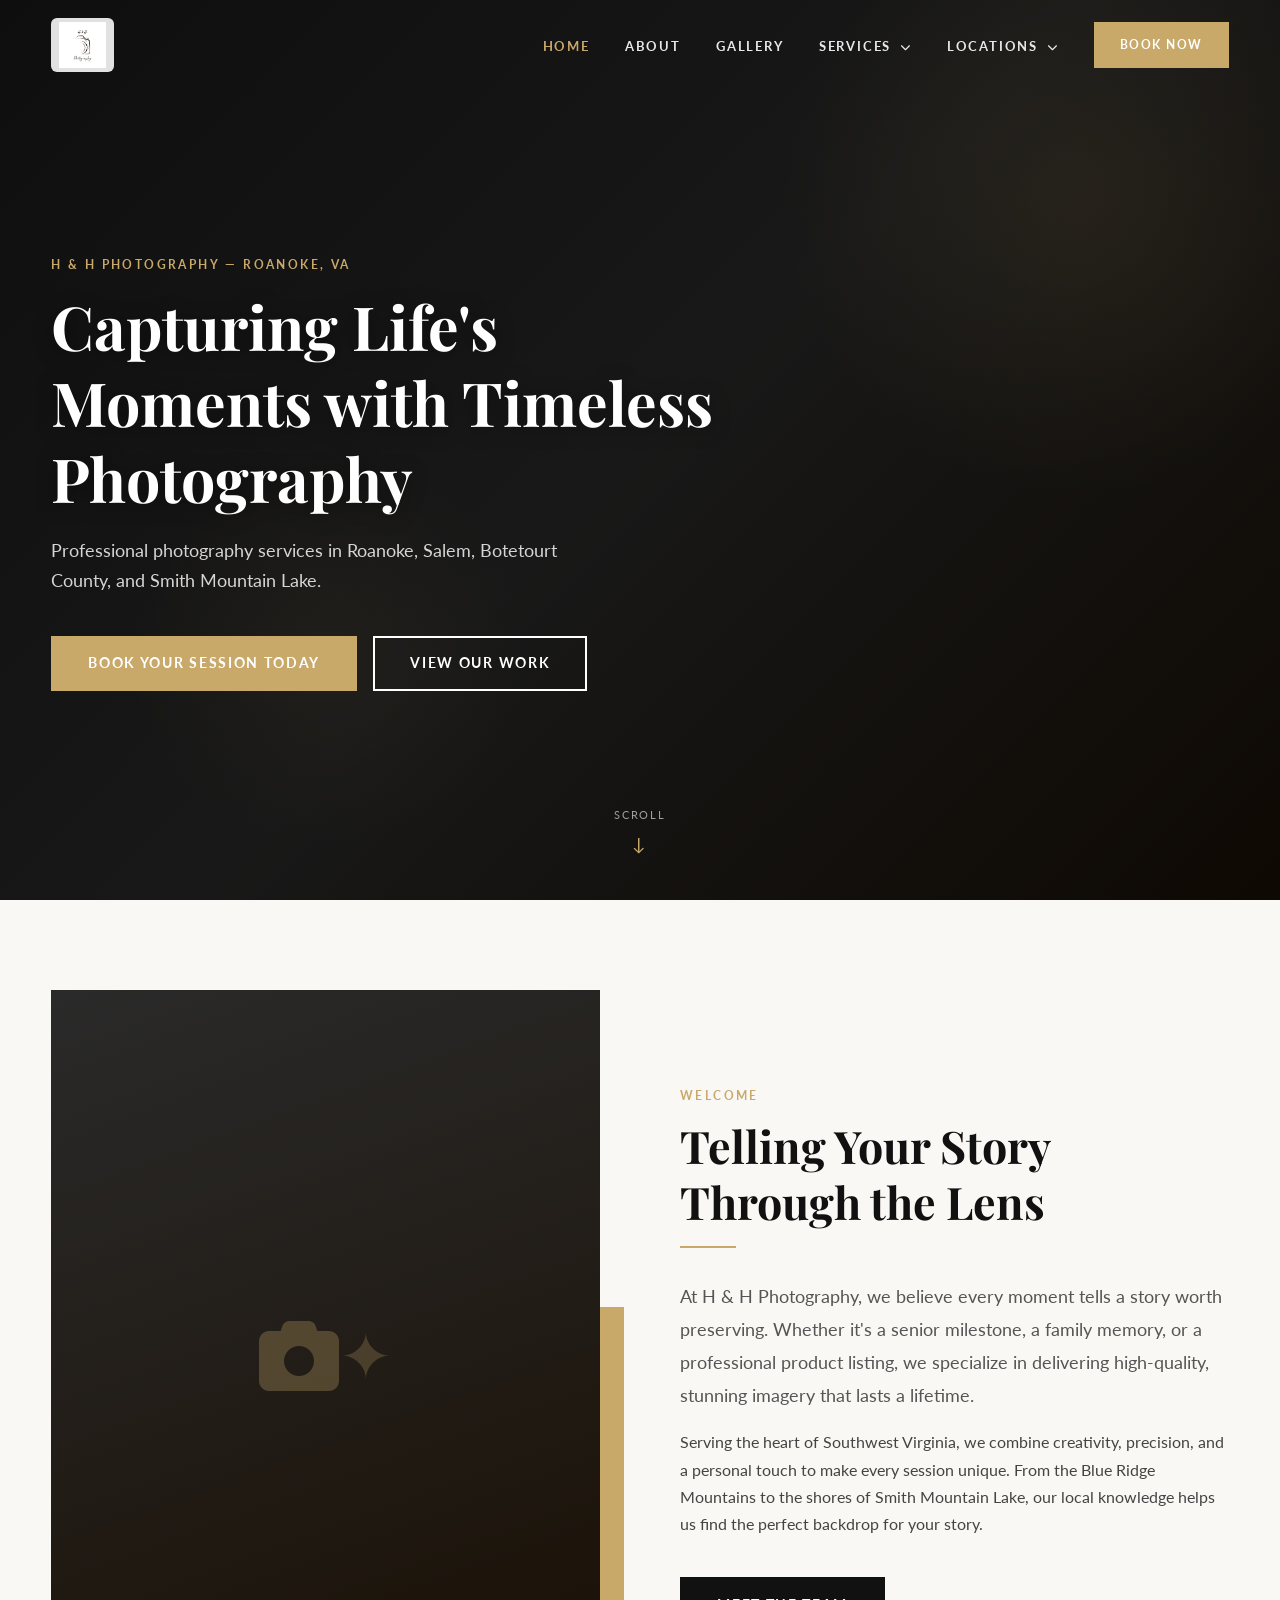
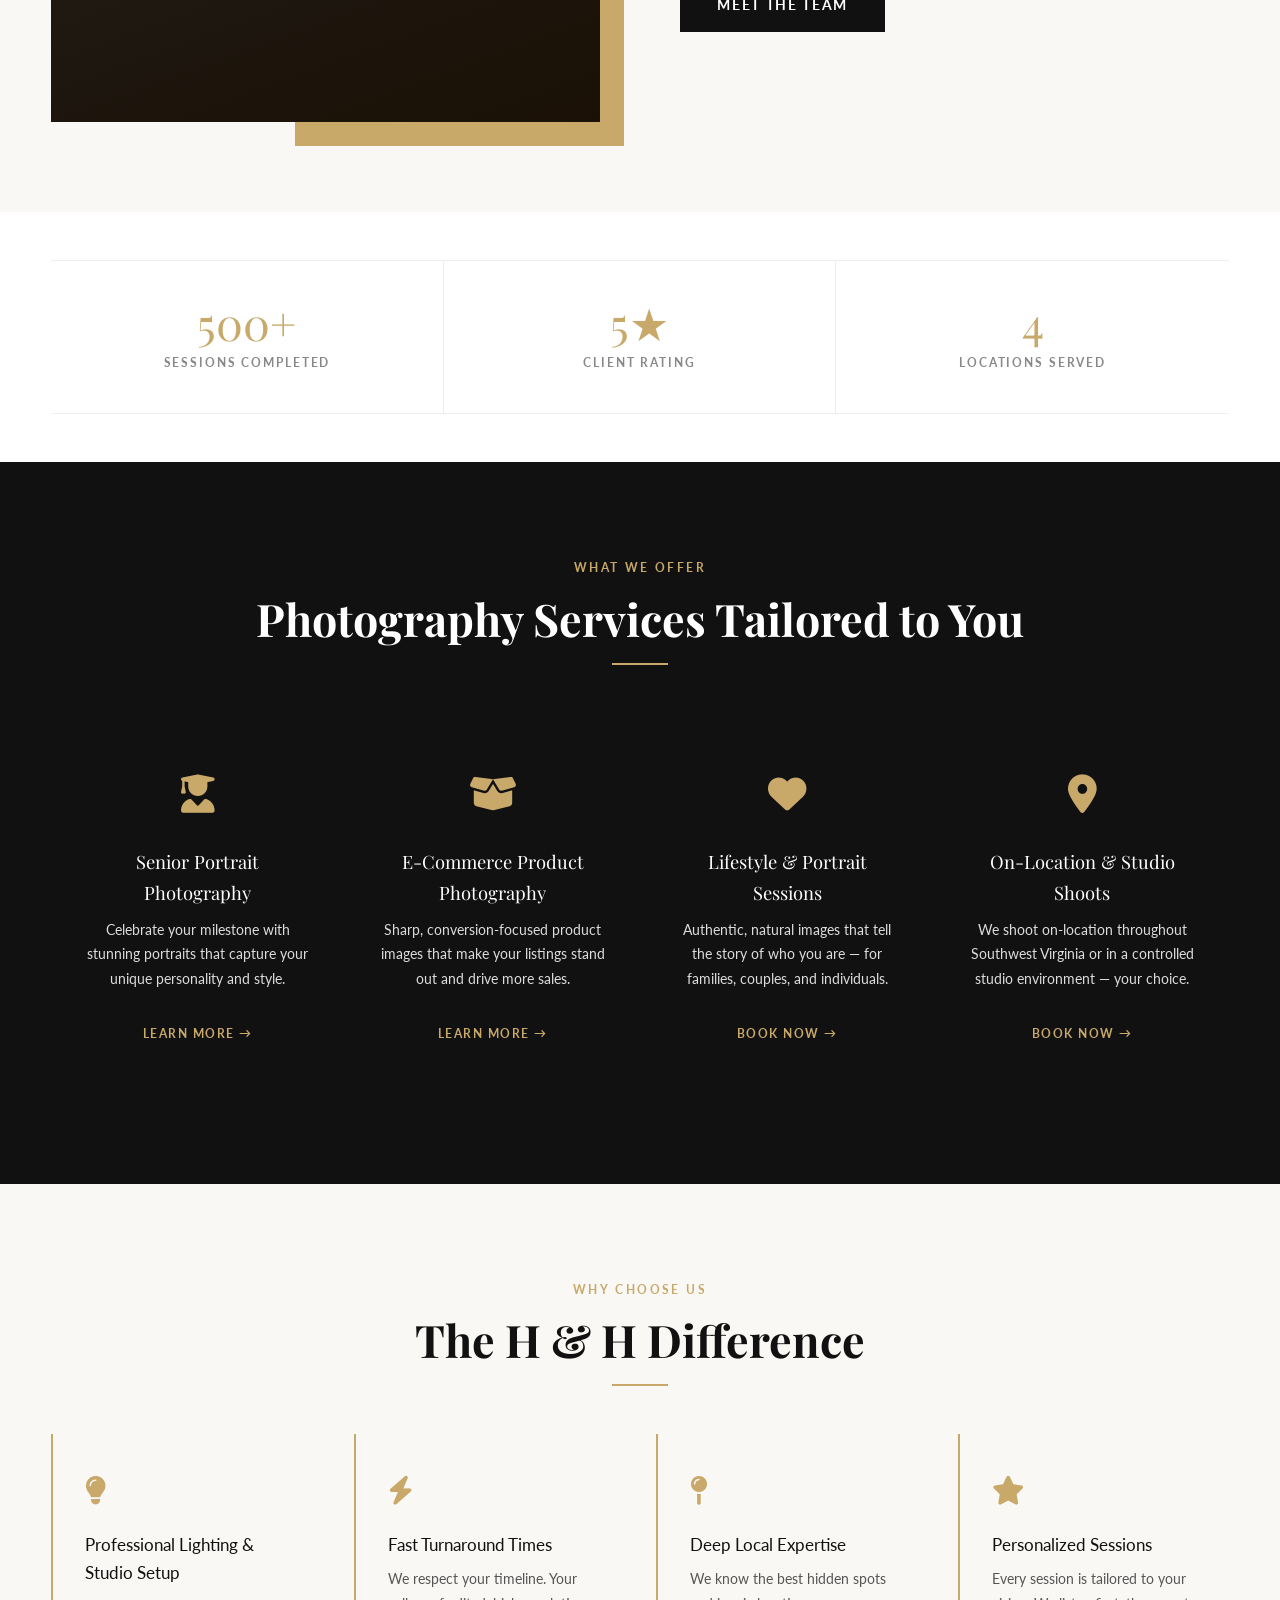
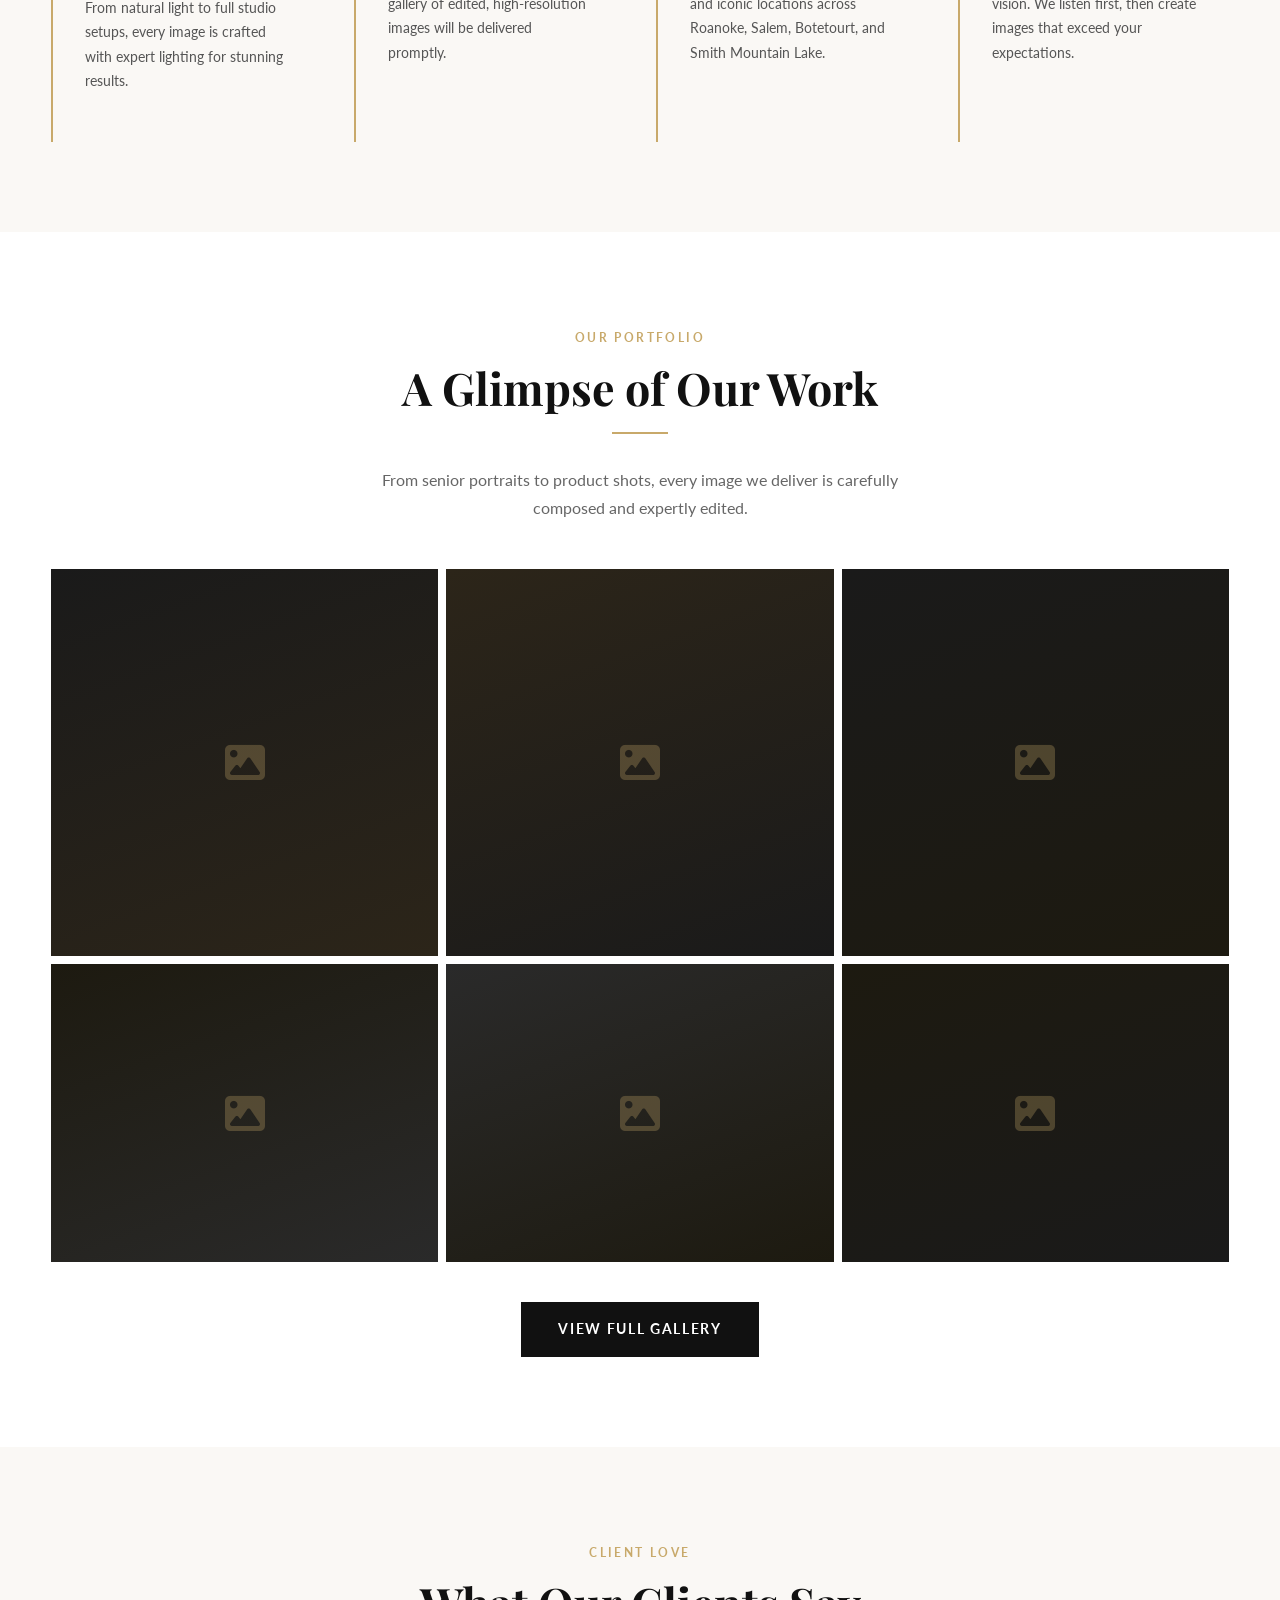
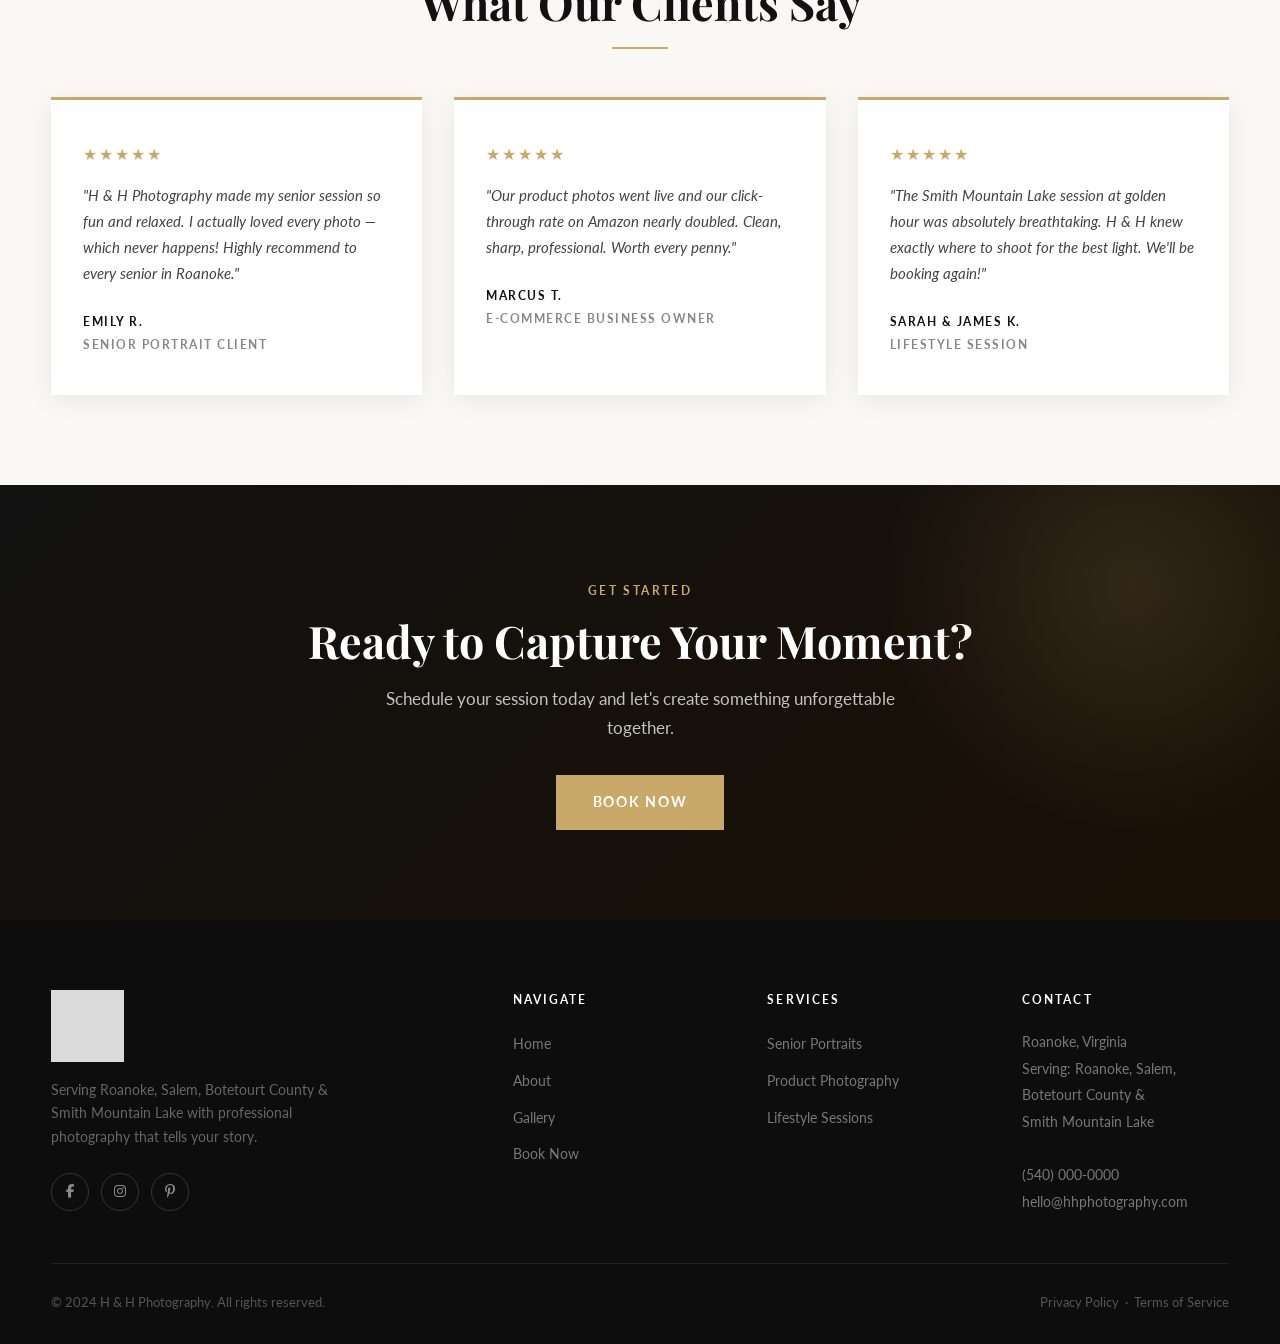
==== commit 01de7e7a: "Add H & H Photography logo to navbar and footer across all pages - Save logo image to images/logo.jp" ====
--- a/index.html
+++ b/index.html
@@ -17,7 +17,7 @@
   <!-- ===== NAVBAR ===== -->
   <nav class="navbar" aria-label="Main navigation">
     <div class="container navbar__inner">
-      <a href="index.html" class="navbar__logo">H <span>&amp;</span> H Photography</a>
+      <a href="index.html" class="navbar__logo"><img src="images/logo.jpg" alt="H &amp; H Photography" class="navbar__logo-img"></a>
 
       <button class="navbar__toggle" aria-label="Toggle navigation" aria-expanded="false">
         <span></span><span></span><span></span>
@@ -247,7 +247,7 @@
     <div class="container">
       <div class="footer__inner">
         <div>
-          <div class="footer__brand-name">H <span>&amp;</span> H Photography</div>
+          <img src="images/logo.jpg" alt="H &amp; H Photography" class="footer__logo-img">
           <p class="footer__tagline">Serving Roanoke, Salem, Botetourt County &amp; Smith Mountain Lake with professional photography that tells your story.</p>
           <div class="footer__social">
             <a href="#" class="social-icon" aria-label="Facebook"><i class="fa-brands fa-facebook-f"></i></a>
--- a/css/styles.css
+++ b/css/styles.css
@@ -154,15 +154,26 @@
 }
 
 .navbar__logo {
-  font-family: 'Playfair Display', serif;
-  font-size: 1.35rem;
-  font-weight: 700;
-  color: #fff;
-  letter-spacing: 0.04em;
-  transition: color 0.4s;
-}
-.navbar.scrolled .navbar__logo { color: #111; }
-.navbar__logo span { color: #C8A96A; }
+  display: flex;
+  align-items: center;
+  line-height: 1;
+}
+
+.navbar__logo-img {
+  height: 54px;
+  width: auto;
+  display: block;
+  border-radius: 6px;
+  background: rgba(255,255,255,0.88);
+  padding: 4px 8px;
+  transition: background 0.4s ease, padding 0.4s ease, height 0.4s ease;
+}
+
+.navbar.scrolled .navbar__logo-img {
+  background: transparent;
+  padding: 2px 4px;
+  height: 46px;
+}
 
 .navbar__menu {
   display: flex;
@@ -875,13 +886,14 @@
   border-bottom: 1px solid #222;
 }
 
-.footer__brand-name {
-  font-family: 'Playfair Display', serif;
-  font-size: 1.3rem;
-  color: #fff;
-  margin-bottom: 0.75rem;
-}
-.footer__brand-name span { color: #C8A96A; }
+.footer__logo-img {
+  height: 72px;
+  width: auto;
+  display: block;
+  filter: brightness(0) invert(1);
+  opacity: 0.85;
+  margin-bottom: 1rem;
+}
 
 .footer__tagline { font-size: 0.875rem; color: #666; margin-bottom: 1.5rem; max-width: 280px; }
 
